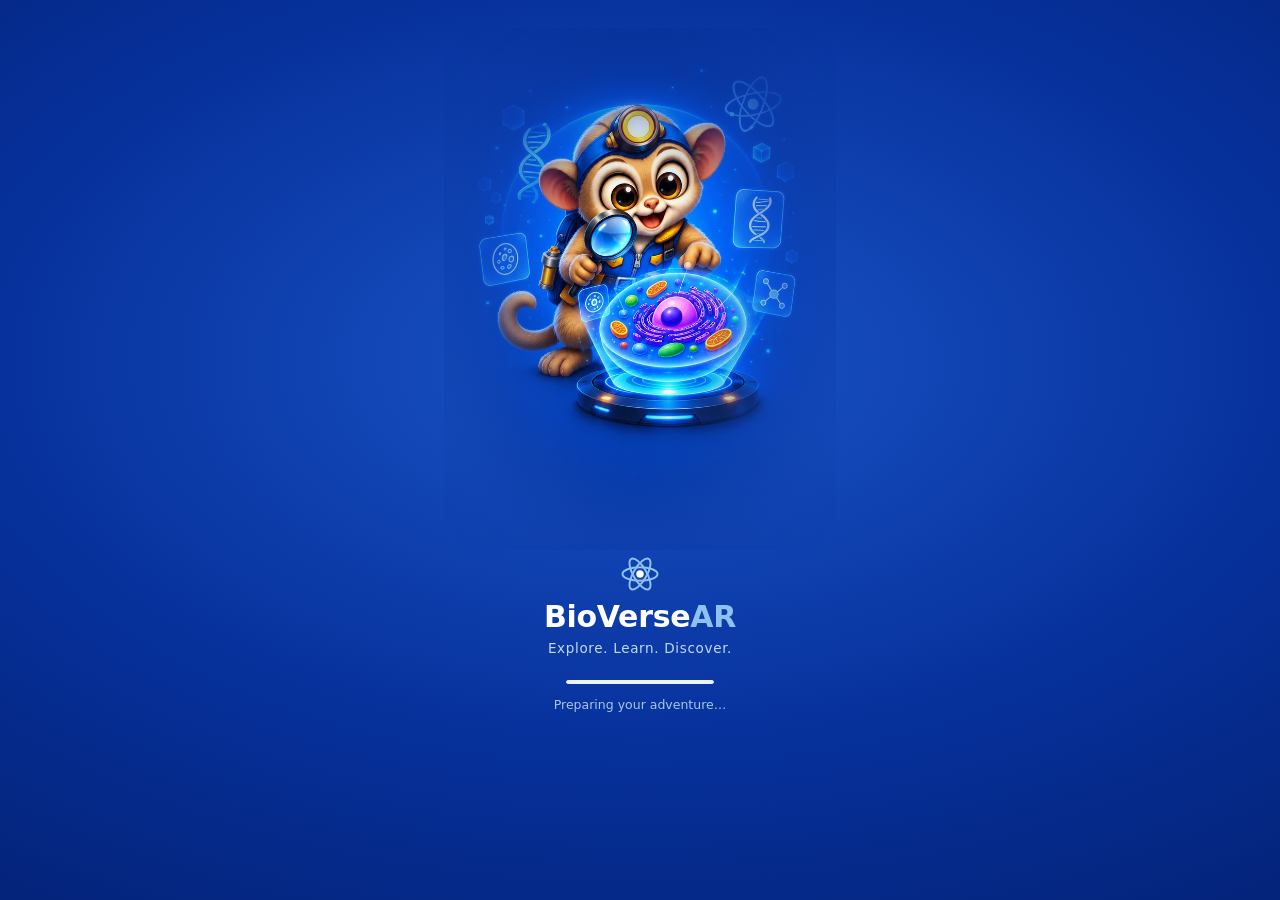
==== index.html @ e0e83890 "Login hook: use BioVerseAR atom mark (not sparkle); fix privacy line wrap - Replace the sparkle glyp" ====
<!DOCTYPE html>
<html lang="en">
<head>
  <meta charset="utf-8">
  <meta name="viewport" content="width=device-width, initial-scale=1, viewport-fit=cover">
  <meta name="theme-color" content="#185FA5">
  <title>BioVerseAR — Sign in</title>
  <!--
    Installable PWA (Android + iOS "Add to Home Screen"). Identity is an
    { alias, classCode } profile (no real names, no passwords) tied to a
    Supabase anonymous-auth session; results + leaderboard sync to Supabase
    when online, and the app shell still opens offline via the service worker.
  -->
  <style>
    :root {
      --bg: #F4F8FC;
      --surface: #ffffff;
      --ink: #042C53;
      --muted: #5A6B7B;
      --primary: #185FA5;
      --primary-press: #124b82;
      --accent: #E1F5EE;
      --danger: #B42318;
      --danger-bg: #FEF3F2;
      --line: #D7E2EE;
      --radius: 14px;
    }
    * { box-sizing: border-box; }
    html, body { margin: 0; padding: 0; }
    body {
      font-family: system-ui, -apple-system, "Segoe UI", Roboto, sans-serif;
      background: var(--bg);
      color: var(--ink);
      min-height: 100dvh;
      display: flex;
      flex-direction: column;
      -webkit-text-size-adjust: 100%;
    }
    .wrap {
      width: 100%;
      max-width: 420px;
      margin: 0 auto;
      padding: 24px 20px calc(24px + env(safe-area-inset-bottom));
      flex: 1;
      display: flex;
      flex-direction: column;
      justify-content: center;
      gap: 20px;
    }
    .brand { text-align: center; }
    .brand .logo {
      width: 56px; height: 56px; margin: 0 auto 10px;
      display: grid; place-items: center;
      background: var(--primary); border-radius: 16px;
    }
    .brand .logo svg { width: 32px; height: 32px; }
    .brand h1 { font-size: 22px; margin: 0; letter-spacing: -0.01em; }
    .brand p { font-size: 13px; color: var(--muted); margin: 4px 0 0; }

    .card {
      background: var(--surface);
      border: 1px solid var(--line);
      border-radius: var(--radius);
      padding: 20px;
      box-shadow: 0 1px 2px rgba(4,44,83,0.04);
    }
    .card h2 { font-size: 17px; margin: 0 0 4px; }
    .card .sub { font-size: 13px; color: var(--muted); margin: 0 0 16px; }

    .field { margin-bottom: 16px; }
    .field label { display: block; font-size: 13px; font-weight: 600; margin-bottom: 6px; }
    .field .hint { font-weight: 400; color: var(--muted); }
    .field input {
      width: 100%;
      font-size: 16px; /* keeps mobile from zooming on focus */
      padding: 13px 14px;
      border: 1.5px solid var(--line);
      border-radius: 10px;
      background: #fff;
      color: var(--ink);
      outline: none;
      transition: border-color .12s ease;
    }
    .field input:focus { border-color: var(--primary); }
    .field input[aria-invalid="true"] { border-color: var(--danger); background: var(--danger-bg); }
    .field .error {
      display: none;
      font-size: 12.5px; color: var(--danger); margin-top: 6px;
    }
    .field .error.show { display: block; }

    .btn {
      -webkit-appearance: none; appearance: none;
      width: 100%;
      font-size: 16px; font-weight: 600;
      padding: 14px 16px;
      border: none; border-radius: 10px;
      background: var(--primary); color: #fff;
      cursor: pointer;
      min-height: 50px;
      touch-action: manipulation;
    }
    .btn:active { background: var(--primary-press); }
    .btn:disabled { opacity: .65; cursor: default; }
    .auth-tabs {
      display: flex; gap: 4px; background: #EEF3F9; border: 1px solid var(--line);
      border-radius: 999px; padding: 4px; margin: 0 0 18px;
    }
    .auth-tab {
      flex: 1; border: 0; background: transparent; font: inherit; font-size: 14px; font-weight: 700;
      color: var(--muted); padding: 9px 10px; border-radius: 999px; cursor: pointer;
    }
    .auth-tab.on { background: var(--primary); color: #fff; }
    .form-error { font-size: 12.5px; color: var(--danger); margin: -4px 0 12px; display: none; }
    .form-error.show { display: block; }
    .auth-alt { text-align: center; font-size: 13px; color: var(--muted); margin: 14px 0 0; }
    .linklike { background: none; border: 0; color: var(--primary); font: inherit; font-weight: 700; cursor: pointer; padding: 0; text-decoration: underline; }
    .btn.secondary {
      background: transparent; color: var(--primary);
      border: 1.5px solid var(--line);
      margin-top: 10px;
    }
    .btn.secondary:active { background: #eef4fb; }

    /* Game-oriented entry hook + a quiet privacy footnote (replaces the old boxed note) */
    .entry-note { margin-top: 8px; text-align: center; }
    .entry-hook {
      display: inline-flex; align-items: center; gap: 7px;
      font-size: 13px; font-weight: 700; color: var(--primary);
      background: var(--accent); border-radius: 999px;
      padding: 9px 15px; line-height: 1.2;
    }
    .entry-hook svg { flex: 0 0 auto; width: 15px; height: 15px; }
    .entry-privacy {
      font-size: 11.5px; color: var(--muted); line-height: 1.5;
      margin: 10px 0 0; text-align: center; text-wrap: balance;
    }
    .entry-privacy svg { width: 12px; height: 12px; opacity: .85; vertical-align: -2px; margin-right: 4px; }
    .entry-privacy strong { color: var(--ink); font-weight: 700; }

    /* Signed-in view */
    #welcome .who {
      display: flex; align-items: center; gap: 12px;
      padding: 4px 0 14px; border-bottom: 1px solid var(--line); margin-bottom: 16px;
    }
    #welcome .avatar {
      width: 44px; height: 44px; border-radius: 50%;
      background: var(--primary); color: #fff;
      display: grid; place-items: center; font-weight: 700; font-size: 18px;
      flex: 0 0 auto;
    }
    #welcome .who .name { font-size: 17px; font-weight: 700; }
    #welcome .who .code { font-size: 13px; color: var(--muted); }

    .offline-tag {
      display: inline-flex; align-items: center; gap: 6px;
      font-size: 11.5px; color: var(--muted);
      justify-content: center;
    }
    .dot { width: 7px; height: 7px; border-radius: 50%; background: #2E9E6B; }
    .hidden { display: none !important; }

    /* ---- Splash / launch screen (Variant 1) ---- */
    .splash {
      position: fixed; inset: 0; z-index: 9999;
      background: radial-gradient(120% 100% at 50% 40%, #1A54C8 0%, #06309A 44%, #02175C 100%);
      display: flex; flex-direction: column; align-items: center;
      padding: max(28px, env(safe-area-inset-top)) 24px calc(30px + env(safe-area-inset-bottom));
      opacity: 1; transition: opacity .5s ease;
    }
    .splash.out { opacity: 0; pointer-events: none; }
    .splash-hero {
      flex: 1 1 auto; min-height: 0; width: auto; max-width: 80%; max-height: 58vh;
      object-fit: contain; align-self: center;
      /* the image keeps its blue background but its edges are feathered to transparent
         (baked into the WebP), so it dissolves into the matching gradient — no hard box */
      animation: heroIn .8s cubic-bezier(.2,.8,.2,1) both;
    }
    @keyframes heroIn { from { opacity: 0; transform: translateY(14px) scale(.97); } to { opacity: 1; transform: none; } }
    .splash-brand { text-align: center; color: #fff; margin-top: 4px; animation: splashUp .7s ease .15s both; }
    .splash-logo { width: 40px; height: 40px; margin: 0 auto 8px; }
    .splash-name { font-size: 30px; font-weight: 800; letter-spacing: -.01em; line-height: 1; }
    .splash-name span { color: #8FC0F2; }
    .splash-tag { font-size: 13.5px; color: #C2DAF4; margin-top: 8px; letter-spacing: .05em; }
    .splash-loader { width: 148px; height: 4px; border-radius: 99px; background: rgba(255,255,255,.18); margin-top: 24px; overflow: hidden; animation: splashUp .7s ease .25s both; }
    .splash-bar { height: 100%; width: 0; background: #EAF3FF; border-radius: 99px; animation: splashBar 2.2s ease forwards; }
    @keyframes splashBar { from { width: 0; } to { width: 100%; } }
    .splash-note { font-size: 12.5px; color: #A9C6E8; margin-top: 13px; animation: splashUp .7s ease .3s both; }
    @keyframes splashUp { from { opacity: 0; transform: translateY(10px); } to { opacity: 1; transform: none; } }
    @media (prefers-reduced-motion: reduce) {
      .splash-hero, .splash-brand, .splash-loader, .splash-note { animation: none; }
      .splash-bar { animation: none; width: 100%; }
    }
  </style>
  <link rel="manifest" href="manifest.json">
  <link rel="icon" type="image/png" sizes="32x32" href="assets/icons/favicon-32.png">
  <link rel="apple-touch-icon" href="assets/icons/apple-touch-icon.png">
  <meta name="apple-mobile-web-app-capable" content="yes">
  <meta name="mobile-web-app-capable" content="yes">
  <meta name="apple-mobile-web-app-status-bar-style" content="default">
  <meta name="apple-mobile-web-app-title" content="BioVerseAR">
</head>
<body>
  <div id="splash" class="splash" role="status" aria-label="Loading BioVerseAR">
    <img class="splash-hero" src="assets/splash/tarsier-hero.webp" alt="">
    <div class="splash-brand">
      <div class="splash-logo" aria-hidden="true">
        <svg viewBox="0 0 48 48" fill="none">
          <g stroke="#8FC0F2" stroke-width="2.4" fill="none">
            <ellipse cx="24" cy="24" rx="21" ry="8"/>
            <ellipse cx="24" cy="24" rx="21" ry="8" transform="rotate(60 24 24)"/>
            <ellipse cx="24" cy="24" rx="21" ry="8" transform="rotate(120 24 24)"/>
          </g>
          <circle cx="24" cy="24" r="4.5" fill="#fff"/>
        </svg>
      </div>
      <div class="splash-name">BioVerse<span>AR</span></div>
      <div class="splash-tag">Explore. Learn. Discover.</div>
    </div>
    <div class="splash-loader"><div class="splash-bar"></div></div>
    <div class="splash-note">Preparing your adventure…</div>
  </div>

  <div class="wrap">
    <div class="brand">
      <div class="logo" aria-hidden="true">
        <svg viewBox="0 0 24 24" fill="none" xmlns="http://www.w3.org/2000/svg">
          <circle cx="12" cy="12" r="9" stroke="#fff" stroke-width="1.6"/>
          <path d="M3.5 12h17M12 3.2c2.6 2.4 2.6 15.2 0 17.6M12 3.2c-2.6 2.4-2.6 15.2 0 17.6" stroke="#fff" stroke-width="1.4"/>
        </svg>
      </div>
      <h1>BioVerseAR</h1>
      <p>Explore biology in augmented reality</p>
    </div>

    <!-- LOG IN / SIGN UP -->
    <section id="setup" class="card" aria-labelledby="setup-title" hidden>
      <h2 id="setup-title" class="hidden">Log in or sign up</h2>
      <div class="auth-tabs" id="auth-tabs" role="tablist">
        <button class="auth-tab on" data-mode="login" type="button" role="tab">Log in</button>
        <button class="auth-tab" data-mode="signup" type="button" role="tab">Sign up</button>
      </div>

      <form id="login-form" novalidate>
        <div class="field">
          <label for="li-user">Username</label>
          <input id="li-user" type="text" autocomplete="username" autocapitalize="none" autocorrect="off" spellcheck="false" maxlength="20">
        </div>
        <div class="field">
          <label for="li-pass">Password</label>
          <input id="li-pass" type="password" autocomplete="current-password" maxlength="64">
        </div>
        <div class="form-error" id="login-error" role="alert"></div>
        <button class="btn" type="submit">Log in</button>
      </form>

      <form id="signup-form" novalidate hidden>
        <div class="field">
          <label for="su-name">Full name <span class="hint">— only your teacher sees this</span></label>
          <input id="su-name" type="text" autocomplete="off" autocapitalize="words" maxlength="60">
        </div>
        <div class="field">
          <label for="su-user">Username <span class="hint">— shown on the leaderboard</span></label>
          <input id="su-user" type="text" autocomplete="off" autocapitalize="none" autocorrect="off" spellcheck="false" maxlength="20">
        </div>
        <div class="field">
          <label for="su-pass">Password <span class="hint">— at least 6 characters</span></label>
          <input id="su-pass" type="password" autocomplete="new-password" maxlength="64">
        </div>
        <div class="field">
          <label for="su-code">Class code <span class="hint">— from your teacher</span></label>
          <input id="su-code" type="text" autocomplete="off" autocapitalize="none" autocorrect="off" spellcheck="false" maxlength="40">
        </div>
        <div class="form-error" id="signup-error" role="alert"></div>
        <button class="btn" type="submit">Create account</button>
      </form>

      <form id="teacher-form" novalidate hidden>
        <div class="field">
          <label for="te-name">Full name</label>
          <input id="te-name" type="text" autocomplete="off" autocapitalize="words" maxlength="60">
        </div>
        <div class="field">
          <label for="te-user">Username</label>
          <input id="te-user" type="text" autocomplete="off" autocapitalize="none" autocorrect="off" spellcheck="false" maxlength="20">
        </div>
        <div class="field">
          <label for="te-pass">Password <span class="hint">— at least 6 characters</span></label>
          <input id="te-pass" type="password" autocomplete="new-password" maxlength="64">
        </div>
        <div class="field">
          <label for="te-code">Teacher code <span class="hint">— from the school admin</span></label>
          <input id="te-code" type="text" autocomplete="off" autocapitalize="none" autocorrect="off" spellcheck="false" maxlength="40">
        </div>
        <div class="form-error" id="teacher-error" role="alert"></div>
        <button class="btn" type="submit">Create teacher account</button>
      </form>

      <p class="auth-alt" id="alt-teacher" hidden>Are you a teacher? <button type="button" class="linklike" id="to-teacher">Sign up here</button></p>
      <p class="auth-alt" id="alt-student" hidden><button type="button" class="linklike" id="to-student">← Back to student sign up</button></p>

      <div class="entry-note" id="privacy-note">
        <div class="entry-hook">
          <svg viewBox="0 0 24 24" fill="none" aria-hidden="true">
            <g stroke="#185FA5" stroke-width="1.7">
              <ellipse cx="12" cy="12" rx="10" ry="3.7"/>
              <ellipse cx="12" cy="12" rx="10" ry="3.7" transform="rotate(60 12 12)"/>
              <ellipse cx="12" cy="12" rx="10" ry="3.7" transform="rotate(120 12 12)"/>
            </g>
            <circle cx="12" cy="12" r="2.3" fill="#185FA5"/>
          </svg>
          <span>Start your science adventure</span>
        </div>
        <p class="entry-privacy">
          <svg viewBox="0 0 24 24" fill="none" aria-hidden="true"><rect x="5" y="11" width="14" height="9" rx="2" stroke="#5A6B7B" stroke-width="1.6"/><path d="M8 11V8a4 4 0 0 1 8 0v3" stroke="#5A6B7B" stroke-width="1.6"/></svg>
          <span>Your <strong>real name is private</strong> — only your teacher sees it.</span>
        </p>
      </div>
    </section>

    <!-- SIGNED-IN / RETURNING -->
    <section id="welcome" class="card" aria-labelledby="welcome-title" hidden>
      <div class="who">
        <div class="avatar" id="avatar" aria-hidden="true">?</div>
        <div>
          <div class="name">Welcome back, <span id="who-name">student</span></div>
          <div class="code">Class <span id="who-code">—</span></div>
        </div>
      </div>
      <h2 id="welcome-title" class="hidden">Welcome back</h2>
      <button class="btn" id="continue-btn" type="button">Continue to BioVerseAR</button>
      <button class="btn secondary" id="signout-btn" type="button">Log out</button>
    </section>

    <div class="offline-tag" aria-live="polite">
      <span class="dot" id="net-dot"></span>
      <span id="net-text">Installable app · works offline, syncs your scores when online</span>
    </div>
  </div>

  <script src="assets/vendor/supabase.min.js"></script>
  <script src="config.js"></script>
  <script src="app.js"></script>
  <script>
  (function () {
    'use strict';
    var KEY = 'bioversear.profile.v1';
    var $ = function (id) { return document.getElementById(id); };
    var setup = $('setup'), welcome = $('welcome');

    var storageOk = (function () {
      try { var k = '__t'; localStorage.setItem(k, '1'); localStorage.removeItem(k); return true; }
      catch (e) { return false; }
    })();
    function loadMirror() { try { return JSON.parse(localStorage.getItem(KEY) || 'null'); } catch (e) { return null; } }

    // ---- Validation ----
    function vName(v) { v = (v || '').trim();
      if (!v) return 'Please enter your full name.';
      if (v.length < 2) return 'Name is too short.';
      if (v.length > 60) return 'Name is too long.'; return null; }
    function vUser(v) { v = (v || '').trim();
      if (!v) return 'Please choose a username.';
      if (v.length < 3) return 'Username must be at least 3 characters.';
      if (v.length > 20) return 'Username is too long (max 20).';
      if (!/^[A-Za-z0-9._-]+$/.test(v)) return 'Use letters, numbers, . _ or - (no spaces).'; return null; }
    function vPass(v) { if (!v) return 'Please enter a password.';
      if (v.length < 6) return 'Password must be at least 6 characters.'; return null; }
    function vCode(v) { v = (v || '').trim();
      if (!v) return 'Please enter your class code.';
      if (v.length > 40) return 'That is too long (max 40 characters).'; return null; }

    function showErr(id, msg) { var e = $(id); e.textContent = msg || ''; e.classList.toggle('show', !!msg); }
    function busy(form, on, label) {
      var btn = form.querySelector('button[type="submit"]'); if (!btn) return;
      if (on) { btn.dataset.t = btn.textContent; btn.disabled = true; btn.textContent = label; }
      else { btn.disabled = false; if (btn.dataset.t) btn.textContent = btn.dataset.t; }
    }

    // ---- Mode switch: login / signup (student) / teacher ----
    function setMode(mode) {
      $('login-form').hidden = mode !== 'login';
      $('signup-form').hidden = mode !== 'signup';
      $('teacher-form').hidden = mode !== 'teacher';
      $('alt-teacher').hidden = mode !== 'signup';
      $('alt-student').hidden = mode !== 'teacher';
      $('privacy-note').hidden = mode === 'login';
      var active = (mode === 'teacher') ? 'signup' : mode;
      [].forEach.call($('auth-tabs').children, function (c) { c.classList.toggle('on', c.getAttribute('data-mode') === active); });
    }
    $('auth-tabs').addEventListener('click', function (e) {
      var b = e.target.closest('.auth-tab'); if (!b) return; setMode(b.getAttribute('data-mode'));
    });
    $('to-teacher').addEventListener('click', function () { setMode('teacher'); });
    $('to-student').addEventListener('click', function () { setMode('signup'); });

    // ---- Log in ----
    $('login-form').addEventListener('submit', function (e) {
      e.preventDefault();
      var u = $('li-user').value, p = $('li-pass').value;
      var err = vUser(u) || vPass(p);
      if (err) { showErr('login-error', err); return; }
      showErr('login-error', ''); busy(this, true, 'Logging in…');
      BV.logIn(u.trim(), p).then(function (r) {
        if (r.ok) { location.href = (r.role === 'teacher') ? 'teacher.html' : 'dashboard.html'; }
        else { showErr('login-error', r.error); busy($('login-form'), false); }
      });
    });

    // ---- Teacher sign-up ----
    $('teacher-form').addEventListener('submit', function (e) {
      e.preventDefault();
      var name = $('te-name').value, u = $('te-user').value, p = $('te-pass').value, code = $('te-code').value;
      var err = vName(name) || vUser(u) || vPass(p) || (!code.trim() ? 'Enter the teacher code.' : null);
      if (err) { showErr('teacher-error', err); return; }
      showErr('teacher-error', ''); busy(this, true, 'Creating…');
      BV.signUpTeacher(name.trim(), u.trim(), p, code.trim()).then(function (r) {
        if (r.ok) { location.href = 'teacher.html'; }
        else { showErr('teacher-error', r.error); busy($('teacher-form'), false); }
      });
    });
    ['te-name', 'te-user', 'te-pass', 'te-code'].forEach(function (id) { $(id).addEventListener('input', function () { showErr('teacher-error', ''); }); });

    // ---- Sign up ----
    $('signup-form').addEventListener('submit', function (e) {
      e.preventDefault();
      var name = $('su-name').value, u = $('su-user').value, p = $('su-pass').value, code = $('su-code').value;
      var err = vName(name) || vUser(u) || vPass(p) || vCode(code);
      if (err) { showErr('signup-error', err); return; }
      showErr('signup-error', ''); busy(this, true, 'Creating…');
      BV.signUp(name.trim(), u.trim(), p, code.trim().replace(/\s+/g, ' ')).then(function (r) {
        if (r.ok) { location.href = 'dashboard.html'; }
        else { showErr('signup-error', r.error); busy($('signup-form'), false); }
      });
    });

    ['li-user', 'li-pass'].forEach(function (id) { $(id).addEventListener('input', function () { showErr('login-error', ''); }); });
    ['su-name', 'su-user', 'su-pass', 'su-code'].forEach(function (id) { $(id).addEventListener('input', function () { showErr('signup-error', ''); }); });

    // ---- Welcome / continue / log out ----
    function renderWelcome(m) {
      $('who-name').textContent = m.alias;
      $('who-code').textContent = m.classCode || '—';
      $('avatar').textContent = ((m.alias || '?').trim()[0] || '?').toUpperCase();
      setup.hidden = true; welcome.hidden = false;
    }
    $('continue-btn').addEventListener('click', function () {
      var mm = loadMirror(); location.href = (mm && mm.role === 'teacher') ? 'teacher.html' : 'dashboard.html';
    });
    $('signout-btn').addEventListener('click', function () { if (confirm('Log out on this device?')) { BV.signOut(); } });

    if (!storageOk) {
      $('net-text').textContent = 'This browser is blocking storage — login can’t be saved. Turn off private mode.';
      $('net-dot').style.background = '#B42318';
    }

    // ---- Boot: already logged in on this device? ----
    var m = loadMirror();
    if (m && m.alias) { renderWelcome(m); } else { setMode('login'); setup.hidden = false; }
  })();
  </script>

  <script>
  // Launch splash: shows once per app session, auto-dismisses, tap to skip.
  (function () {
    var splash = document.getElementById('splash');
    if (!splash) return;
    function remove() { if (splash.parentNode) splash.parentNode.removeChild(splash); }
    try {
      if (sessionStorage.getItem('bv_splash_seen')) { remove(); return; }
      sessionStorage.setItem('bv_splash_seen', '1');
    } catch (e) {}
    function dismiss() { splash.classList.add('out'); setTimeout(remove, 550); }
    var timer = setTimeout(dismiss, 2500);
    splash.addEventListener('click', function () { clearTimeout(timer); dismiss(); });
  })();
  </script>
</body>
</html>
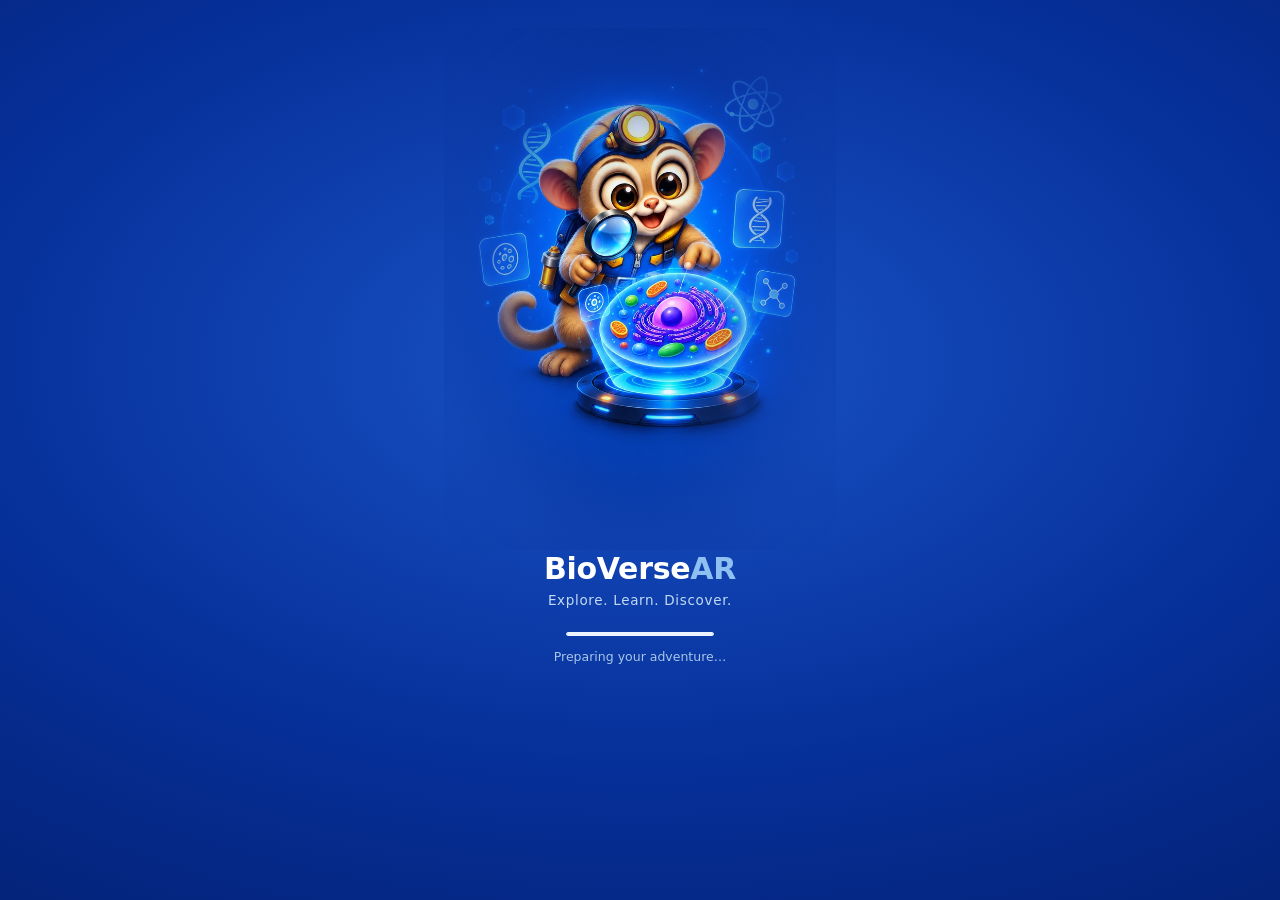
==== commit 0dbf7d7e: "Branding: tarsier app icon (replaces atom); drop atom logo from launch splash" ====
--- a/index.html
+++ b/index.html
@@ -147,8 +147,24 @@
       width: 44px; height: 44px; border-radius: 50%;
       background: var(--primary); color: #fff;
       display: grid; place-items: center; font-weight: 700; font-size: 18px;
-      flex: 0 0 auto;
-    }
+      flex: 0 0 auto; overflow: hidden;
+    }
+    #welcome .avatar svg { width: 100%; height: 100%; display: block; }
+
+    /* Avatar picker (sign-up) */
+    .av-strip { display: flex; gap: 10px; overflow-x: auto; padding: 4px 2px 6px; scrollbar-width: none; -webkit-overflow-scrolling: touch; }
+    .av-strip::-webkit-scrollbar { display: none; }
+    .av-opt { flex: 0 0 auto; border: 0; background: none; padding: 0; cursor: pointer; display: flex; flex-direction: column; align-items: center; gap: 5px; }
+    .av-face { width: 52px; height: 52px; border-radius: 50%; overflow: hidden; background: #e6eef7; box-shadow: 0 0 0 2px #fff, 0 0 0 3px transparent; transition: box-shadow .12s ease, transform .12s ease; }
+    .av-face svg { width: 100%; height: 100%; display: block; }
+    .av-nm { font-size: 11px; font-weight: 700; color: var(--muted); }
+    .av-opt.on .av-face { box-shadow: 0 0 0 3px #fff, 0 0 0 6px var(--primary); transform: translateY(-1px); }
+    .av-opt.on .av-nm { color: var(--primary); }
+    .av-opt:focus-visible .av-face { box-shadow: 0 0 0 3px #fff, 0 0 0 6px var(--primary); }
+    .av-tag { text-align: center; font-size: 12.5px; color: var(--muted); font-style: italic; min-height: 18px; margin-top: 2px; }
+    .av-tag b { font-style: normal; font-weight: 800; color: var(--primary); }
+    .av-tag b::after { content: ' — '; color: var(--muted); font-weight: 400; }
+    @media (prefers-reduced-motion: reduce) { .av-face { transition: none; } }
     #welcome .who .name { font-size: 17px; font-weight: 700; }
     #welcome .who .code { font-size: 13px; color: var(--muted); }
 
@@ -204,16 +220,6 @@
   <div id="splash" class="splash" role="status" aria-label="Loading BioVerseAR">
     <img class="splash-hero" src="assets/splash/tarsier-hero.webp" alt="">
     <div class="splash-brand">
-      <div class="splash-logo" aria-hidden="true">
-        <svg viewBox="0 0 48 48" fill="none">
-          <g stroke="#8FC0F2" stroke-width="2.4" fill="none">
-            <ellipse cx="24" cy="24" rx="21" ry="8"/>
-            <ellipse cx="24" cy="24" rx="21" ry="8" transform="rotate(60 24 24)"/>
-            <ellipse cx="24" cy="24" rx="21" ry="8" transform="rotate(120 24 24)"/>
-          </g>
-          <circle cx="24" cy="24" r="4.5" fill="#fff"/>
-        </svg>
-      </div>
       <div class="splash-name">BioVerse<span>AR</span></div>
       <div class="splash-tag">Explore. Learn. Discover.</div>
     </div>
@@ -264,12 +270,17 @@
           <input id="su-user" type="text" autocomplete="off" autocapitalize="none" autocorrect="off" spellcheck="false" maxlength="20">
         </div>
         <div class="field">
-          <label for="su-pass">Password <span class="hint">— at least 6 characters</span></label>
+          <label for="su-pass">Password <span class="hint">— 6+ chars · 1 uppercase · 1 number · 1 symbol</span></label>
           <input id="su-pass" type="password" autocomplete="new-password" maxlength="64">
         </div>
         <div class="field">
-          <label for="su-code">Class code <span class="hint">— from your teacher</span></label>
+          <label for="su-code">Class code <span class="hint">— optional; only to join a competition</span></label>
           <input id="su-code" type="text" autocomplete="off" autocapitalize="none" autocorrect="off" spellcheck="false" maxlength="40">
+        </div>
+        <div class="field">
+          <label>Choose your explorer</label>
+          <div class="av-strip" id="su-avatars"></div>
+          <div class="av-tag" id="su-avtag"></div>
         </div>
         <div class="form-error" id="signup-error" role="alert"></div>
         <button class="btn" type="submit">Create account</button>
@@ -285,7 +296,7 @@
           <input id="te-user" type="text" autocomplete="off" autocapitalize="none" autocorrect="off" spellcheck="false" maxlength="20">
         </div>
         <div class="field">
-          <label for="te-pass">Password <span class="hint">— at least 6 characters</span></label>
+          <label for="te-pass">Password <span class="hint">— 6+ chars · 1 uppercase · 1 number · 1 symbol</span></label>
           <input id="te-pass" type="password" autocomplete="new-password" maxlength="64">
         </div>
         <div class="field">
@@ -315,6 +326,7 @@
           <svg viewBox="0 0 24 24" fill="none" aria-hidden="true"><rect x="5" y="11" width="14" height="9" rx="2" stroke="#5A6B7B" stroke-width="1.6"/><path d="M8 11V8a4 4 0 0 1 8 0v3" stroke="#5A6B7B" stroke-width="1.6"/></svg>
           <span>Your <strong>real name is private</strong> — only your teacher sees it.</span>
         </p>
+        <p class="agree-line">By creating an account you agree to our <a href="terms.html">Terms &amp; Conditions and Privacy Policy</a>.</p>
       </div>
     </section>
 
@@ -364,10 +376,18 @@
       if (v.length < 3) return 'Username must be at least 3 characters.';
       if (v.length > 20) return 'Username is too long (max 20).';
       if (!/^[A-Za-z0-9._-]+$/.test(v)) return 'Use letters, numbers, . _ or - (no spaces).'; return null; }
+    // Password rules for CREATING/CHANGING a password (not login): 6+ characters with
+    // at least one uppercase letter, one number, and one special character.
     function vPass(v) { if (!v) return 'Please enter a password.';
-      if (v.length < 6) return 'Password must be at least 6 characters.'; return null; }
+      if (v.length < 6) return 'Password must be at least 6 characters.';
+      if (!/[A-Z]/.test(v)) return 'Add at least 1 uppercase letter.';
+      if (!/[0-9]/.test(v)) return 'Add at least 1 number.';
+      if (!/[^A-Za-z0-9]/.test(v)) return 'Add at least 1 special character (e.g. ! @ # ?).'; return null; }
+    // Login only checks a password was entered — existing accounts must still sign in
+    // even if their password predates the rules above.
+    function vLoginPass(v) { return v ? null : 'Please enter your password.'; }
     function vCode(v) { v = (v || '').trim();
-      if (!v) return 'Please enter your class code.';
+      if (!v) return null; // optional — no code = Explorer (can join a competition later)
       if (v.length > 40) return 'That is too long (max 40 characters).'; return null; }
 
     function showErr(id, msg) { var e = $(id); e.textContent = msg || ''; e.classList.toggle('show', !!msg); }
@@ -398,7 +418,7 @@
     $('login-form').addEventListener('submit', function (e) {
       e.preventDefault();
       var u = $('li-user').value, p = $('li-pass').value;
-      var err = vUser(u) || vPass(p);
+      var err = vUser(u) || vLoginPass(p);
       if (err) { showErr('login-error', err); return; }
       showErr('login-error', ''); busy(this, true, 'Logging in…');
       BV.logIn(u.trim(), p).then(function (r) {
@@ -421,6 +441,29 @@
     });
     ['te-name', 'te-user', 'te-pass', 'te-code'].forEach(function (id) { $(id).addEventListener('input', function () { showErr('teacher-error', ''); }); });
 
+    // ---- Avatar picker (sign-up) ----
+    var suAvatar = BV.defaultAvatar();
+    (function buildAvatarPicker() {
+      var host = $('su-avatars'), tagEl = $('su-avtag');
+      BV.avatars().forEach(function (a) {
+        var b = document.createElement('button');
+        b.type = 'button';
+        b.className = 'av-opt' + (a.id === suAvatar ? ' on' : '');
+        b.setAttribute('data-id', a.id);
+        b.setAttribute('aria-label', 'Choose ' + a.name);
+        b.innerHTML = '<span class="av-face">' + a.svg + '</span><span class="av-nm">' + a.name + '</span>';
+        host.appendChild(b);
+      });
+      function paintTag() { tagEl.innerHTML = '<b>' + BV.avatarName(suAvatar) + '</b>' + BV.avatarTag(suAvatar); }
+      host.addEventListener('click', function (e) {
+        var b = e.target.closest('.av-opt'); if (!b) return;
+        suAvatar = b.getAttribute('data-id');
+        [].forEach.call(host.children, function (c) { c.classList.toggle('on', c === b); });
+        paintTag();
+      });
+      paintTag();
+    })();
+
     // ---- Sign up ----
     $('signup-form').addEventListener('submit', function (e) {
       e.preventDefault();
@@ -428,8 +471,11 @@
       var err = vName(name) || vUser(u) || vPass(p) || vCode(code);
       if (err) { showErr('signup-error', err); return; }
       showErr('signup-error', ''); busy(this, true, 'Creating…');
-      BV.signUp(name.trim(), u.trim(), p, code.trim().replace(/\s+/g, ' ')).then(function (r) {
-        if (r.ok) { location.href = 'dashboard.html'; }
+      BV.signUp(name.trim(), u.trim(), p, code.trim().replace(/\s+/g, ' '), suAvatar).then(function (r) {
+        if (r.ok) {
+          if (r.classInvalid) alert('Your account is ready! But that class code wasn’t found, so you’re exploring solo for now — you can join a class any time from your Profile.');
+          location.href = 'dashboard.html';
+        }
         else { showErr('signup-error', r.error); busy($('signup-form'), false); }
       });
     });
@@ -441,7 +487,9 @@
     function renderWelcome(m) {
       $('who-name').textContent = m.alias;
       $('who-code').textContent = m.classCode || '—';
-      $('avatar').textContent = ((m.alias || '?').trim()[0] || '?').toUpperCase();
+      var av = m.avatar && BV.avatarSvg(m.avatar);
+      if (av) $('avatar').innerHTML = av;
+      else $('avatar').textContent = ((m.alias || '?').trim()[0] || '?').toUpperCase();
       setup.hidden = true; welcome.hidden = false;
     }
     $('continue-btn').addEventListener('click', function () {
@@ -457,6 +505,12 @@
     // ---- Boot: already logged in on this device? ----
     var m = loadMirror();
     if (m && m.alias) { renderWelcome(m); } else { setMode('login'); setup.hidden = false; }
+    // Deep-link from a class QR (index.html?class=CODE): open student sign-up with
+    // the class code pre-filled so scanning a teacher's QR joins that competition.
+    (function () {
+      var cc = new URLSearchParams(location.search).get('class');
+      if (cc && (!m || !m.alias)) { $('su-code').value = cc.trim().slice(0, 40); setMode('signup'); }
+    })();
   })();
   </script>
 
